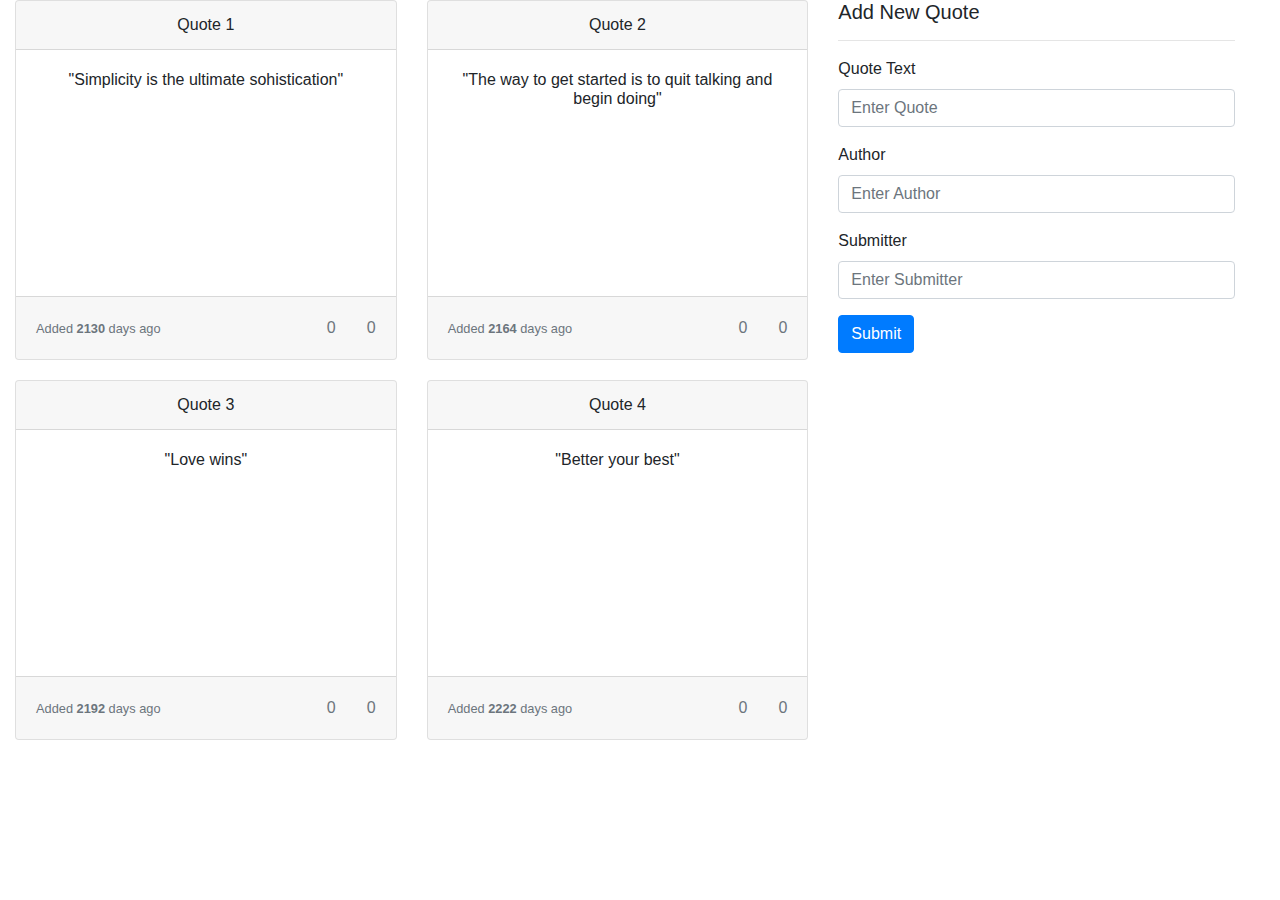
==== index.html @ a3fab389 "Auto-generated commit" ====
<!DOCTYPE html>
<html lang="en">
  <head>
    <meta charset="utf-8" />
    <title>Quotes</title>
    <base href="https://barakamulas.github.io/Quotes/">
    <meta name="viewport" content="width=device-width, initial-scale=1" />
    <link rel="icon" type="image/x-icon" href="favicon.ico" />
    <link
      rel="stylesheet"
      href="https://cdnjs.cloudflare.com/ajax/libs/font-awesome/5.14.0/css/all.min.css"
      integrity="sha512-1PKOgIY59xJ8Co8+NE6FZ+LOAZKjy+KY8iq0G4B3CyeY6wYHN3yt9PW0XpSriVlkMXe40PTKnXrLnZ9+fkDaog=="
      crossorigin="anonymous"
    />
  <link rel="stylesheet" href="styles.9c7a4cd4a69c9b3fa836.css"></head>
  <body>
    <div class="container-fluid">
     
      <app-root></app-root>
    </div>
  <script src="runtime.acf0dec4155e77772545.js" defer></script><script src="polyfills.35a5ca1855eb057f016a.js" defer></script><script src="main.e420b8af7818a8404f9c.js" defer></script></body>
</html>
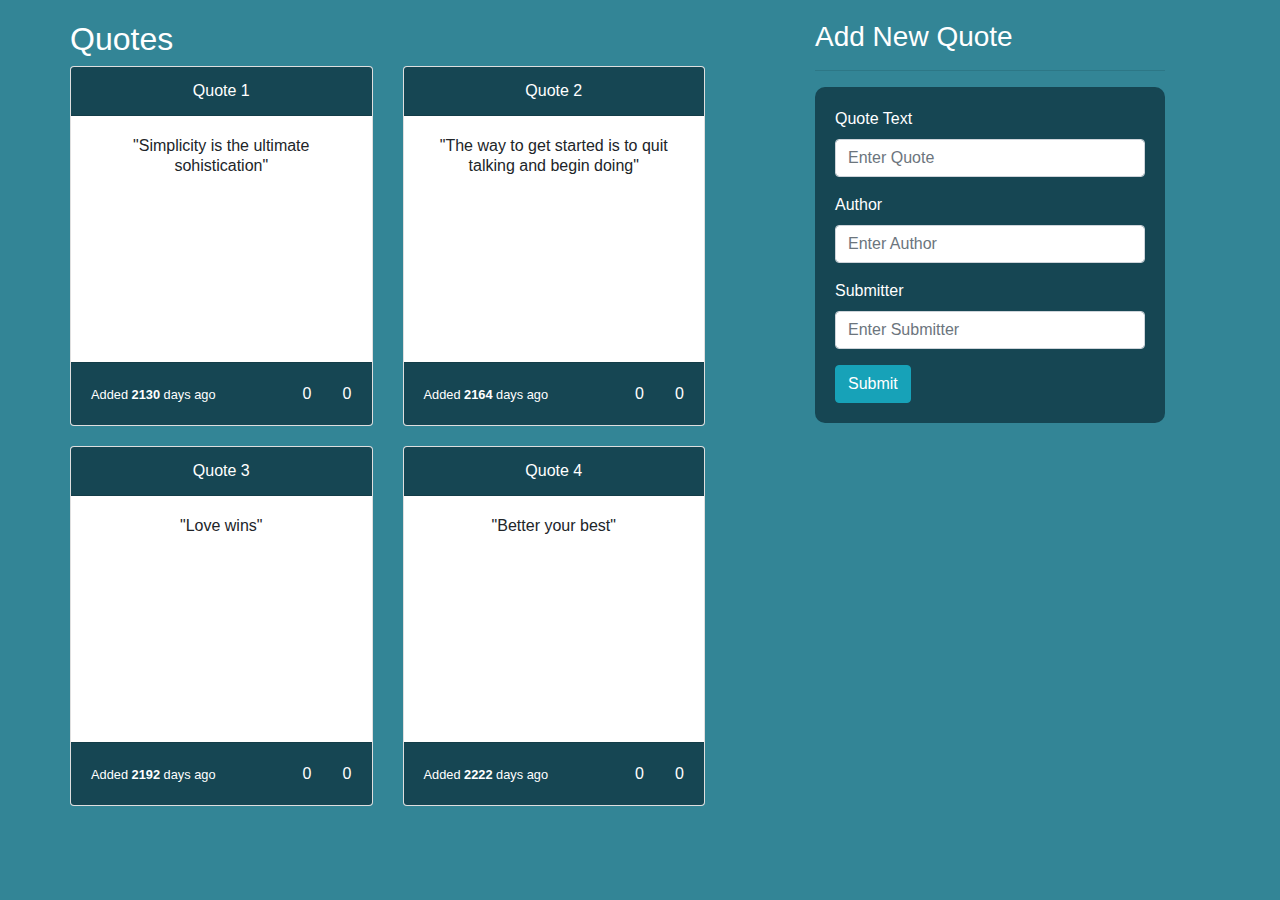
==== commit d2865e0a: "Auto-generated commit" ====
--- a/index.html
+++ b/index.html
@@ -12,11 +12,10 @@
       integrity="sha512-1PKOgIY59xJ8Co8+NE6FZ+LOAZKjy+KY8iq0G4B3CyeY6wYHN3yt9PW0XpSriVlkMXe40PTKnXrLnZ9+fkDaog=="
       crossorigin="anonymous"
     />
-  <link rel="stylesheet" href="styles.9c7a4cd4a69c9b3fa836.css"></head>
+  <link rel="stylesheet" href="styles.37dbb1f0af2f774c02b6.css"></head>
   <body>
-    <div class="container-fluid">
-     
+    <div class="container">
       <app-root></app-root>
     </div>
-  <script src="runtime.acf0dec4155e77772545.js" defer></script><script src="polyfills.35a5ca1855eb057f016a.js" defer></script><script src="main.e420b8af7818a8404f9c.js" defer></script></body>
+  <script src="runtime.acf0dec4155e77772545.js" defer></script><script src="polyfills.35a5ca1855eb057f016a.js" defer></script><script src="main.79b2289255b0fe32f650.js" defer></script></body>
 </html>
